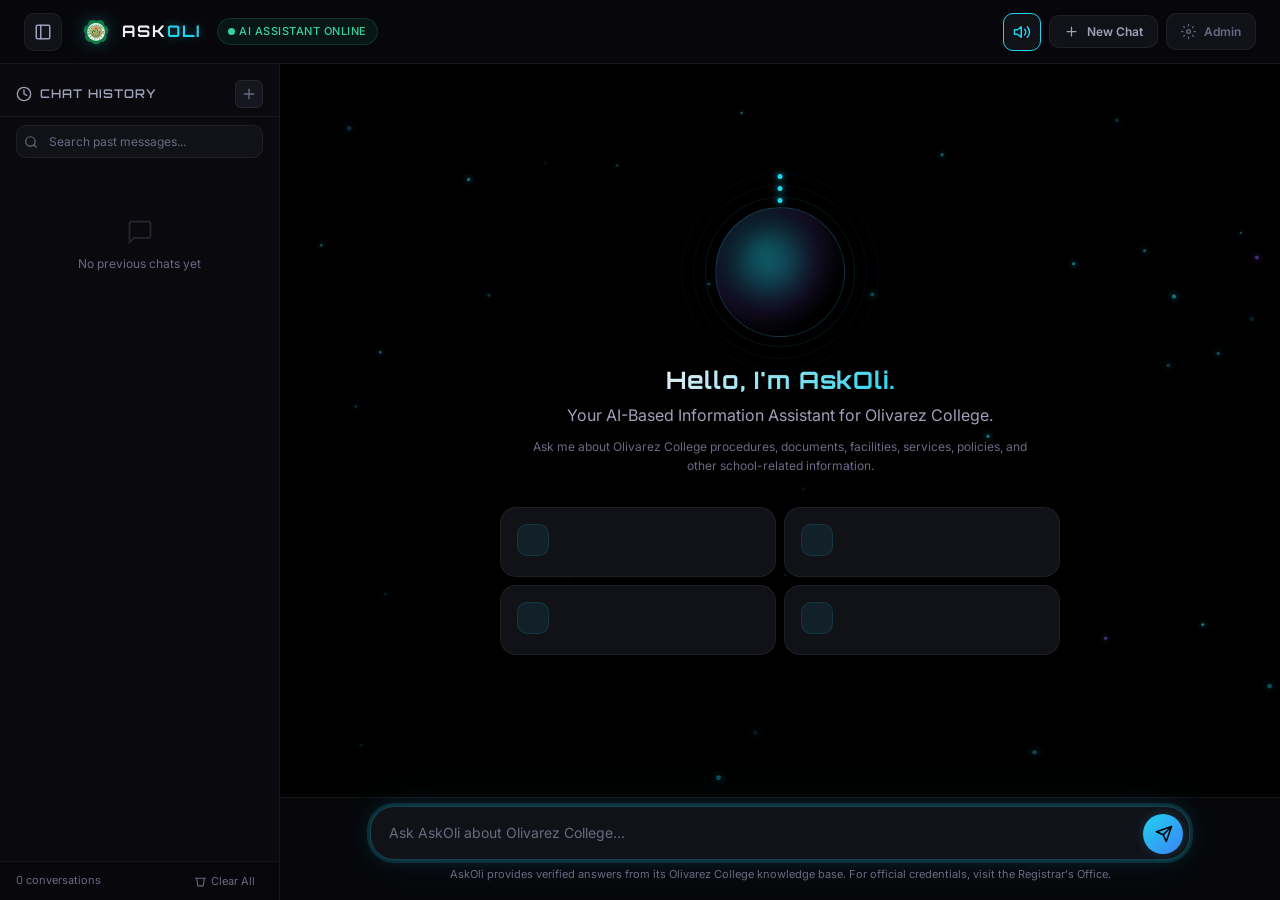
==== index.html @ 495a698f "Add files via upload" ====
<!DOCTYPE html>
<html lang="en">

<head>
  <meta charset="UTF-8">
  <meta name="viewport" content="width=device-width, initial-scale=1.0">
  <meta name="description"
    content="AskOli — An AI-Based Information Assistant for Olivarez College. Get instant answers about school procedures, documents, facilities, services, and policies.">
  <title>AskOli — AI Information Assistant | Olivarez College</title>
  <link rel="icon" href="assets/olivarez_logo.png" type="image/png">
  <link rel="stylesheet" href="css/main.css">
  <link rel="stylesheet" href="css/chat.css">
</head>

<body>

  <!-- ═══ Particle Background Canvas ═══ -->
  <canvas id="particles-canvas"></canvas>

  <!-- ═══ Chat Application ═══ -->
  <div class="chat-app">

    <!-- ═══ Header ═══ -->
    <header class="chat-header" id="chat-header">
      <div class="header-left">
        <!-- Sidebar Toggle -->
        <button class="header-icon-btn" id="sidebar-toggle-btn" title="Toggle Chat History">
          <svg viewBox="0 0 24 24" fill="none" stroke="currentColor" stroke-width="2" stroke-linecap="round"
            stroke-linejoin="round">
            <rect x="3" y="3" width="18" height="18" rx="2" ry="2" />
            <line x1="9" y1="3" x2="9" y2="21" />
          </svg>
        </button>

        <div class="header-logo">
          <img src="assets/olivarez_logo.png" alt="Olivarez College Logo" class="school-logo-img">
          <div class="logo-text">ASK<span class="logo-highlight">OLI</span></div>
        </div>

        <div class="header-status">
          <span class="status-dot"></span>
          <span class="status-text">AI Assistant Online</span>
        </div>
      </div>

      <div class="header-right">
        <!-- Quick Voice / Mute Toggle -->
        <button class="header-icon-btn" id="voice-quick-toggle" title="Toggle Voice / Read Aloud">
          <svg viewBox="0 0 24 24" fill="none" stroke="currentColor" stroke-width="2" stroke-linecap="round" stroke-linejoin="round">
            <polygon points="11 5 6 9 2 9 2 15 6 15 11 19 11 5"></polygon>
            <path id="voice-icon-waves" d="M19.07 4.93a10 10 0 0 1 0 14.14M15.54 8.46a5 5 0 0 1 0 7.07"></path>
          </svg>
        </button>

        <!-- New Chat -->
        <button class="header-btn" id="new-chat-btn" title="Start a new conversation">
          <svg viewBox="0 0 24 24" fill="none" stroke="currentColor" stroke-width="2" stroke-linecap="round"
            stroke-linejoin="round">
            <path d="M12 5v14M5 12h14" />
          </svg>
          <span>New Chat</span>
        </button>

        <a href="admin.html" class="header-btn admin-link" title="Admin Dashboard">
          <svg viewBox="0 0 24 24" fill="none" stroke="currentColor" stroke-width="2" stroke-linecap="round"
            stroke-linejoin="round">
            <circle cx="12" cy="12" r="3" />
            <path
              d="M12 1v2M12 21v2M4.22 4.22l1.42 1.42M18.36 18.36l1.42 1.42M1 12h2M21 12h2M4.22 19.78l1.42-1.42M18.36 5.64l1.42-1.42" />
          </svg>
          <span>Admin</span>
        </a>
      </div>
    </header>

    <!-- ═══ App Body with Sidebar & Chat ═══ -->
    <div class="chat-layout">

      <!-- ═══ Collapsible History Sidebar ═══ -->
      <aside class="chat-sidebar" id="chat-sidebar">
        <div class="sidebar-header">
          <div class="sidebar-title">
            <svg viewBox="0 0 24 24" fill="none" stroke="currentColor" stroke-width="2" stroke-linecap="round"
              stroke-linejoin="round" width="16" height="16">
              <circle cx="12" cy="12" r="10" />
              <polyline points="12 6 12 12 16 14" />
            </svg>
            <span>Chat History</span>
          </div>
          <button class="sidebar-mini-btn" id="sidebar-new-btn" title="Start New Conversation">
            <svg viewBox="0 0 24 24" fill="none" stroke="currentColor" stroke-width="2" stroke-linecap="round"
              stroke-linejoin="round" width="16" height="16">
              <line x1="12" y1="5" x2="12" y2="19" />
              <line x1="5" y1="12" x2="19" y2="12" />
            </svg>
          </button>
        </div>

        <!-- Search History -->
        <div class="history-search-wrap">
          <svg viewBox="0 0 24 24" fill="none" stroke="currentColor" stroke-width="2" stroke-linecap="round"
            stroke-linejoin="round" width="14" height="14">
            <circle cx="11" cy="11" r="8" />
            <line x1="21" y1="21" x2="16.65" y2="16.65" />
          </svg>
          <input type="text" id="history-search-input" placeholder="Search past messages..." autocomplete="off">
        </div>

        <!-- Sessions List -->
        <div class="history-list" id="history-list">
          <!-- Dynamically injected by JS -->
        </div>

        <!-- Sidebar Footer -->
        <div class="sidebar-footer">
          <span class="session-count-label" id="session-count-label">0 conversations</span>
          <button class="clear-history-btn" id="clear-history-btn" title="Clear all saved conversations">
            <svg viewBox="0 0 24 24" fill="none" stroke="currentColor" stroke-width="2" stroke-linecap="round"
              stroke-linejoin="round" width="13" height="13">
              <polyline points="3 6 5 6 21 6" />
              <path d="M19 6l-2 14H7L5 6" />
            </svg>
            <span>Clear All</span>
          </button>
        </div>
      </aside>

      <!-- Sidebar Overlay for mobile -->
      <div class="sidebar-overlay" id="sidebar-overlay"></div>

      <!-- ═══ Main Chat Area ═══ -->
      <main class="chat-main">

        <!-- ═══ Welcome Screen ═══ -->
        <div class="welcome-screen" id="welcome-screen">
          <!-- AI Orb -->
          <div class="welcome-orb-container">
            <div class="orb-ring"></div>
            <div class="orb-ring"></div>
            <div class="orb-ring"></div>
            <div class="welcome-orb"></div>
          </div>

          <h1 class="welcome-heading">Hello, I'm AskOli.</h1>
          <p class="welcome-subheading">Your AI-Based Information Assistant for Olivarez College.</p>
          <p class="welcome-description">Ask me about Olivarez College procedures, documents, facilities, services,
            policies, and other school-related information.</p>

          <!-- Suggestion Cards -->

          <div class="suggestions-grid">
            <div class="suggestion-card" data-question="How do I request a Transcript of Records?">
              <div class="suggestion-icon"></div>
              <div class="suggestion-label"></div>
              <div class="suggestion-text"></div>
            </div>
            <div class="suggestion-card" data-question="What are the enrollment requirements for new students?">
              <div class="suggestion-icon"></div>
              <div class="suggestion-label"></div>
              <div class="suggestion-text"></div>
            </div>
            <div class="suggestion-card" data-question="Where is the Registrar's Office located?">
              <div class="suggestion-icon"></div>
              <div class="suggestion-label"></div>
              <div class="suggestion-text"></div>
            </div>
            <div class="suggestion-card" data-question="What programs does Olivarez College offer?">
              <div class="suggestion-icon"></div>
              <div class="suggestion-label"></div>
              <div class="suggestion-text"></div>
            </div>
          </div>
        </div>

        <!-- ═══ Conversation Area ═══ -->
        <div class="chat-conversation" id="chat-conversation">
          <div class="chat-spacer"></div>
          <div id="chat-messages"></div>

          <!-- Typing Indicator -->
          <div class="typing-indicator" id="typing-indicator">
            <div class="message-avatar">
              <svg viewBox="0 0 24 24" fill="none" stroke="currentColor" stroke-width="2" stroke-linecap="round"
                stroke-linejoin="round">
                <path d="M12 2a4 4 0 0 1 4 4v2a4 4 0 0 1-8 0V6a4 4 0 0 1 4-4z" />
                <path d="M16 14H8a4 4 0 0 0-4 4v2h16v-2a4 4 0 0 0-4-4z" />
                <circle cx="12" cy="6" r="1.5" fill="currentColor" />
              </svg>
            </div>
            <div class="typing-dots">
              <span></span>
              <span></span>
              <span></span>
            </div>
            <span class="typing-label">AskOli is thinking...</span>
          </div>
        </div>

        <!-- ═══ Chat Input Bar ═══ -->
        <div class="chat-input-bar">
          <div class="chat-input-container">
            <textarea id="chat-input" class="chat-input" rows="1" placeholder="Ask AskOli about Olivarez College..."
              autocomplete="off"></textarea>
            <button id="send-btn" class="send-btn" title="Send message">
              <svg viewBox="0 0 24 24" fill="none" stroke="currentColor" stroke-width="2" stroke-linecap="round"
                stroke-linejoin="round">
                <line x1="22" y1="2" x2="11" y2="13" />
                <polygon points="22 2 15 22 11 13 2 9 22 2" />
              </svg>
            </button>
          </div>
          <p class="chat-disclaimer">AskOli provides verified answers from its Olivarez College knowledge base. For
            official credentials, visit the Registrar's Office.</p>
        </div>
      </main>
    </div>
  </div>


  <!-- ═══ Toast Notification ═══ -->
  <div class="toast" id="chat-toast"></div>

  <!-- ═══ Scripts ═══ -->
  <script src="js/knowledgeBase.js"></script>
  <script src="js/chatHistory.js"></script>
  <script src="js/aiApi.js"></script>
  <script src="js/chatEngine.js"></script>
  <script src="js/voice.js"></script>
  <script src="js/particles.js"></script>
  <script src="js/chat.js"></script>
</body>

</html>
---- css/main.css ----
/* ============================================
   AskOli — Global Design System
   Black AI Theme
   ============================================ */

/* Google Fonts */
@import url('https://fonts.googleapis.com/css2?family=Inter:wght@300;400;500;600;700&family=Orbitron:wght@400;500;600;700;800;900&family=JetBrains+Mono:wght@400;500&display=swap');

/* ============================================
   CSS Custom Properties (Design Tokens)
   ============================================ */
:root {
  /* ---- Backgrounds ---- */
  --bg-primary: #000000;
  --bg-secondary: #0a0a0f;
  --bg-surface: #111118;
  --bg-surface-2: #16161f;
  --bg-surface-3: #1c1c28;
  --bg-card: #12121a;
  --bg-input: #0d0d14;
  --bg-hover: #1a1a26;

  /* ---- Text ---- */
  --text-primary: #f0f0f5;
  --text-secondary: #a0a0b8;
  --text-muted: #6a6a82;
  --text-accent: #7dd3fc;

  /* ---- AI Accent Colors ---- */
  --accent-cyan: #22d3ee;
  --accent-blue: #3b82f6;
  --accent-violet: #8b5cf6;
  --accent-purple: #a78bfa;
  --accent-electric: #06b6d4;

  /* ---- Glow Colors ---- */
  --glow-cyan: rgba(34, 211, 238, 0.15);
  --glow-cyan-strong: rgba(34, 211, 238, 0.35);
  --glow-blue: rgba(59, 130, 246, 0.15);
  --glow-violet: rgba(139, 92, 246, 0.15);
  --glow-white: rgba(255, 255, 255, 0.05);

  /* ---- Borders ---- */
  --border-subtle: rgba(255, 255, 255, 0.06);
  --border-medium: rgba(255, 255, 255, 0.1);
  --border-accent: rgba(34, 211, 238, 0.25);
  --border-accent-strong: rgba(34, 211, 238, 0.5);

  /* ---- Status ---- */
  --status-online: #34d399;
  --status-glow: rgba(52, 211, 153, 0.4);
  --status-error: #f87171;
  --status-warning: #fbbf24;

  /* ---- Spacing ---- */
  --space-xs: 4px;
  --space-sm: 8px;
  --space-md: 16px;
  --space-lg: 24px;
  --space-xl: 32px;
  --space-2xl: 48px;
  --space-3xl: 64px;

  /* ---- Typography ---- */
  --font-body: 'Inter', -apple-system, BlinkMacSystemFont, 'Segoe UI', sans-serif;
  --font-display: 'Orbitron', 'Inter', sans-serif;
  --font-mono: 'JetBrains Mono', 'Fira Code', monospace;

  --text-xs: 0.75rem;
  --text-sm: 0.875rem;
  --text-base: 1rem;
  --text-lg: 1.125rem;
  --text-xl: 1.25rem;
  --text-2xl: 1.5rem;
  --text-3xl: 2rem;
  --text-4xl: 2.5rem;

  /* ---- Border Radius ---- */
  --radius-sm: 6px;
  --radius-md: 10px;
  --radius-lg: 16px;
  --radius-xl: 24px;
  --radius-full: 9999px;

  /* ---- Shadows ---- */
  --shadow-sm: 0 1px 3px rgba(0, 0, 0, 0.5);
  --shadow-md: 0 4px 12px rgba(0, 0, 0, 0.6);
  --shadow-lg: 0 8px 32px rgba(0, 0, 0, 0.7);
  --shadow-glow-cyan: 0 0 20px rgba(34, 211, 238, 0.15), 0 0 60px rgba(34, 211, 238, 0.05);
  --shadow-glow-blue: 0 0 20px rgba(59, 130, 246, 0.15), 0 0 60px rgba(59, 130, 246, 0.05);

  /* ---- Transitions ---- */
  --transition-fast: 150ms ease;
  --transition-base: 250ms ease;
  --transition-slow: 400ms cubic-bezier(0.4, 0, 0.2, 1);

  /* ---- Z-index ---- */
  --z-bg: -1;
  --z-base: 1;
  --z-header: 100;
  --z-modal-backdrop: 200;
  --z-modal: 300;
  --z-toast: 400;
}

/* ============================================
   Reset & Base
   ============================================ */
*, *::before, *::after {
  margin: 0;
  padding: 0;
  box-sizing: border-box;
}

html {
  font-size: 16px;
  -webkit-font-smoothing: antialiased;
  -moz-osx-font-smoothing: grayscale;
  scroll-behavior: smooth;
}

body {
  font-family: var(--font-body);
  background-color: var(--bg-primary);
  color: var(--text-primary);
  line-height: 1.6;
  min-height: 100vh;
  overflow-x: hidden;
}

a {
  color: var(--accent-cyan);
  text-decoration: none;
  transition: color var(--transition-fast);
}
a:hover {
  color: var(--accent-blue);
}

button {
  font-family: var(--font-body);
  cursor: pointer;
  border: none;
  outline: none;
  background: none;
  color: var(--text-primary);
}

input, textarea, select {
  font-family: var(--font-body);
  background: var(--bg-input);
  color: var(--text-primary);
  border: 1px solid var(--border-subtle);
  outline: none;
  transition: border-color var(--transition-fast), box-shadow var(--transition-fast);
}
input:focus, textarea:focus, select:focus {
  border-color: var(--border-accent);
  box-shadow: 0 0 0 3px var(--glow-cyan);
}

::placeholder {
  color: var(--text-muted);
}

::-webkit-scrollbar {
  width: 6px;
}
::-webkit-scrollbar-track {
  background: var(--bg-primary);
}
::-webkit-scrollbar-thumb {
  background: var(--bg-surface-3);
  border-radius: var(--radius-full);
}
::-webkit-scrollbar-thumb:hover {
  background: var(--text-muted);
}

/* ============================================
   Utility Classes
   ============================================ */
.font-display {
  font-family: var(--font-display);
}
.font-mono {
  font-family: var(--font-mono);
}

.text-accent {
  color: var(--accent-cyan);
}
.text-muted {
  color: var(--text-muted);
}
.text-secondary {
  color: var(--text-secondary);
}

.glow-text {
  text-shadow: 0 0 10px rgba(34, 211, 238, 0.5), 0 0 40px rgba(34, 211, 238, 0.15);
}

.school-logo-img {
  width: 36px;
  height: 36px;
  object-fit: contain;
  filter: drop-shadow(0 0 8px rgba(34, 211, 238, 0.3));
  transition: transform var(--transition-base), filter var(--transition-base);
  display: block;
}

.school-logo-img:hover {
  transform: scale(1.08) rotate(2deg);
  filter: drop-shadow(0 0 14px rgba(34, 211, 238, 0.6)) drop-shadow(0 0 20px rgba(52, 211, 153, 0.3));
}

/* Glassmorphism surface */
.glass {
  background: rgba(17, 17, 24, 0.7);
  backdrop-filter: blur(20px);
  -webkit-backdrop-filter: blur(20px);
  border: 1px solid var(--border-subtle);
}

.glass-strong {
  background: rgba(17, 17, 24, 0.85);
  backdrop-filter: blur(30px);
  -webkit-backdrop-filter: blur(30px);
  border: 1px solid var(--border-medium);
}

/* ============================================
   Keyframe Animations
   ============================================ */

/* Subtle pulse for status indicators */
@keyframes pulse-glow {
  0%, 100% { opacity: 1; box-shadow: 0 0 4px var(--status-glow); }
  50% { opacity: 0.7; box-shadow: 0 0 12px var(--status-glow), 0 0 24px var(--status-glow); }
}

/* Fade in from bottom */
@keyframes fade-in-up {
  from {
    opacity: 0;
    transform: translateY(16px);
  }
  to {
    opacity: 1;
    transform: translateY(0);
  }
}

/* Fade in */
@keyframes fade-in {
  from { opacity: 0; }
  to { opacity: 1; }
}

/* Scale in */
@keyframes scale-in {
  from {
    opacity: 0;
    transform: scale(0.95);
  }
  to {
    opacity: 1;
    transform: scale(1);
  }
}

/* Gentle float */
@keyframes float {
  0%, 100% { transform: translateY(0); }
  50% { transform: translateY(-8px); }
}

/* Orb glow pulse */
@keyframes orb-pulse {
  0%, 100% {
    box-shadow: 0 0 30px rgba(34, 211, 238, 0.2), 0 0 60px rgba(34, 211, 238, 0.1), 0 0 120px rgba(139, 92, 246, 0.05);
  }
  50% {
    box-shadow: 0 0 40px rgba(34, 211, 238, 0.3), 0 0 80px rgba(34, 211, 238, 0.15), 0 0 160px rgba(139, 92, 246, 0.1);
  }
}

/* Typing dots bounce */
@keyframes typing-bounce {
  0%, 60%, 100% { transform: translateY(0); opacity: 0.4; }
  30% { transform: translateY(-6px); opacity: 1; }
}

/* Slide in from left */
@keyframes slide-in-left {
  from {
    opacity: 0;
    transform: translateX(-20px);
  }
  to {
    opacity: 1;
    transform: translateX(0);
  }
}

/* Slide in from right */
@keyframes slide-in-right {
  from {
    opacity: 0;
    transform: translateX(20px);
  }
  to {
    opacity: 1;
    transform: translateX(0);
  }
}

/* Spin */
@keyframes spin {
  from { transform: rotate(0deg); }
  to { transform: rotate(360deg); }
}

/* Background grid scroll */
@keyframes grid-scroll {
  from { transform: translateY(0); }
  to { transform: translateY(40px); }
}

/* ============================================
   Canvas Background
   ============================================ */
#particles-canvas {
  position: fixed;
  top: 0;
  left: 0;
  width: 100%;
  height: 100%;
  z-index: var(--z-bg);
  pointer-events: none;
}

/* ============================================
   Global Buttons & Forms
   ============================================ */
.btn-primary {
  display: inline-flex;
  align-items: center;
  gap: var(--space-sm);
  padding: 10px 20px;
  border-radius: var(--radius-md);
  font-size: var(--text-sm);
  font-weight: 600;
  background: linear-gradient(135deg, var(--accent-cyan), var(--accent-blue));
  color: var(--bg-primary);
  transition: all var(--transition-base);
  border: none;
  cursor: pointer;
}

.btn-primary:hover {
  box-shadow: var(--shadow-glow-cyan);
  transform: translateY(-1px);
}

.btn-primary svg {
  width: 16px;
  height: 16px;
}

.btn-secondary {
  display: inline-flex;
  align-items: center;
  gap: var(--space-sm);
  padding: 10px 20px;
  border-radius: var(--radius-md);
  font-size: var(--text-sm);
  font-weight: 500;
  background: var(--bg-surface);
  color: var(--text-secondary);
  border: 1px solid var(--border-subtle);
  transition: all var(--transition-base);
  cursor: pointer;
}

.btn-secondary:hover {
  border-color: var(--border-accent);
  color: var(--text-primary);
}

.form-group {
  margin-bottom: var(--space-md);
  text-align: left;
}

.form-group label {
  display: block;
  font-size: var(--text-xs);
  font-weight: 600;
  text-transform: uppercase;
  letter-spacing: 0.5px;
  color: var(--text-secondary);
  margin-bottom: var(--space-xs);
}

.form-group input,
.form-group textarea,
.form-group select {
  width: 100%;
  padding: 10px 14px;
  border-radius: var(--radius-md);
  font-size: var(--text-sm);
  background: var(--bg-input);
  border: 1px solid var(--border-subtle);
  color: var(--text-primary);
}

.form-group textarea {
  min-height: 100px;
  resize: vertical;
  line-height: 1.6;
}

/* ============================================
   Global Modal System
   ============================================ */
.modal-backdrop {
  position: fixed;
  top: 0;
  left: 0;
  right: 0;
  bottom: 0;
  width: 100vw;
  height: 100vh;
  background: rgba(0, 0, 0, 0.82);
  backdrop-filter: blur(12px);
  -webkit-backdrop-filter: blur(12px);
  z-index: var(--z-modal-backdrop);
  display: none;
  align-items: center;
  justify-content: center;
  padding: var(--space-lg);
  animation: fade-in 0.2s ease;
}

.modal-backdrop.active {
  display: flex !important;
}

.modal {
  background: var(--bg-surface);
  border: 1px solid var(--border-medium);
  border-radius: var(--radius-xl);
  max-width: 600px;
  width: 100%;
  max-height: 88vh;
  overflow-y: auto;
  box-shadow: var(--shadow-lg), var(--shadow-glow-cyan);
  animation: scale-in 0.3s ease;
  z-index: var(--z-modal);
  position: relative;
}

.modal-header {
  display: flex;
  align-items: center;
  justify-content: space-between;
  padding: var(--space-md) var(--space-xl);
  border-bottom: 1px solid var(--border-subtle);
  background: var(--bg-surface-2);
}

.modal-header h3 {
  font-family: var(--font-display);
  font-size: var(--text-base);
  font-weight: 600;
  letter-spacing: 0.5px;
  color: var(--text-primary);
}

.modal-close {
  width: 32px;
  height: 32px;
  border-radius: var(--radius-sm);
  display: flex;
  align-items: center;
  justify-content: center;
  color: var(--text-muted);
  background: transparent;
  border: none;
  cursor: pointer;
  transition: all var(--transition-fast);
}

.modal-close:hover {
  background: var(--bg-surface-3);
  color: var(--text-primary);
}

.modal-body {
  padding: var(--space-lg) var(--space-xl);
  max-height: calc(88vh - 130px);
  overflow-y: auto;
}

.modal-footer {
  display: flex;
  justify-content: flex-end;
  gap: var(--space-sm);
  padding: var(--space-md) var(--space-xl);
  border-top: 1px solid var(--border-subtle);
  background: var(--bg-surface-2);
}

/* ============================================
   Toast Notification
   ============================================ */
.toast {
  position: fixed;
  bottom: var(--space-lg);
  right: var(--space-lg);
  padding: var(--space-md) var(--space-xl);
  background: var(--bg-surface-2);
  border: 1px solid var(--border-accent);
  border-radius: var(--radius-md);
  font-size: var(--text-sm);
  color: var(--text-primary);
  z-index: var(--z-toast);
  animation: slide-in-right 0.3s ease;
  box-shadow: var(--shadow-glow-cyan);
  display: none;
}

.toast.visible {
  display: block;
}

.toast.error {
  border-color: rgba(248, 113, 113, 0.3);
  box-shadow: 0 0 20px rgba(248, 113, 113, 0.15);
}
---- css/chat.css ----
/* ============================================
   AskOli — Chat Interface Styles (Black AI Theme)
   ============================================ */

/* ============================================
   Layout
   ============================================ */
.chat-app {
  display: flex;
  flex-direction: column;
  height: 100vh;
  width: 100%;
  position: relative;
  overflow: hidden;
}

.chat-layout {
  display: flex;
  flex: 1;
  width: 100%;
  height: calc(100vh - 64px);
  position: relative;
  overflow: hidden;
}

/* ============================================
   Header
   ============================================ */
.chat-header {
  display: flex;
  align-items: center;
  justify-content: space-between;
  padding: var(--space-sm) var(--space-lg);
  background: rgba(8, 8, 12, 0.92);
  backdrop-filter: blur(24px);
  -webkit-backdrop-filter: blur(24px);
  border-bottom: 1px solid var(--border-subtle);
  z-index: var(--z-header);
  flex-shrink: 0;
  min-height: 64px;
}

.header-left {
  display: flex;
  align-items: center;
  gap: var(--space-md);
}

.header-icon-btn {
  width: 38px;
  height: 38px;
  border-radius: var(--radius-md);
  display: flex;
  align-items: center;
  justify-content: center;
  background: var(--bg-surface);
  border: 1px solid var(--border-subtle);
  color: var(--text-secondary);
  position: relative;
  transition: all var(--transition-base);
}

.header-icon-btn:hover {
  background: var(--bg-surface-2);
  border-color: var(--border-accent);
  color: var(--accent-cyan);
  box-shadow: var(--shadow-glow-cyan);
}

.header-icon-btn svg {
  width: 18px;
  height: 18px;
}

.settings-active-dot {
  position: absolute;
  top: 6px;
  right: 6px;
  width: 6px;
  height: 6px;
  border-radius: 50%;
  background: var(--accent-cyan);
  box-shadow: 0 0 8px var(--accent-cyan);
}

.header-logo {
  display: flex;
  align-items: center;
  gap: var(--space-sm);
}

.header-logo .logo-icon {
  width: 34px;
  height: 34px;
  display: flex;
  align-items: center;
  justify-content: center;
}

.header-logo .logo-icon svg {
  width: 34px;
  height: 34px;
}

.header-logo .logo-text {
  font-family: var(--font-display);
  font-size: var(--text-base);
  font-weight: 700;
  letter-spacing: 2px;
  color: var(--text-primary);
}

.header-logo .logo-text .logo-highlight {
  color: var(--accent-cyan);
  text-shadow: 0 0 8px rgba(34, 211, 238, 0.4);
}

.header-status {
  display: flex;
  align-items: center;
  gap: var(--space-xs);
  padding: 4px 10px;
  background: rgba(34, 211, 153, 0.08);
  border: 1px solid rgba(52, 211, 153, 0.15);
  border-radius: var(--radius-full);
}

.status-dot {
  width: 7px;
  height: 7px;
  border-radius: 50%;
  background: var(--status-online);
  animation: pulse-glow 2s ease-in-out infinite;
}

.status-text {
  font-size: 11px;
  color: var(--status-online);
  font-weight: 500;
  letter-spacing: 0.5px;
  text-transform: uppercase;
}

/* Header Right Section */
.header-right {
  display: flex;
  align-items: center;
  gap: var(--space-sm);
}

.header-btn {
  display: flex;
  align-items: center;
  gap: var(--space-sm);
  padding: 8px 14px;
  border-radius: var(--radius-md);
  font-size: var(--text-xs);
  font-weight: 600;
  color: var(--text-secondary);
  background: var(--bg-surface);
  border: 1px solid var(--border-subtle);
  transition: all var(--transition-base);
}

.header-btn:hover {
  background: var(--bg-surface-2);
  border-color: var(--border-accent);
  color: var(--text-primary);
  box-shadow: var(--shadow-glow-cyan);
}

.header-btn svg {
  width: 15px;
  height: 15px;
}

.header-btn.ai-settings-btn {
  background: rgba(34, 211, 238, 0.06);
  border-color: rgba(34, 211, 238, 0.2);
  color: var(--accent-cyan);
}

.header-btn.ai-settings-btn:hover {
  background: rgba(34, 211, 238, 0.12);
  border-color: var(--accent-cyan);
}

.header-btn.admin-link {
  color: var(--text-muted);
}

.header-btn.admin-link:hover {
  color: var(--accent-cyan);
}

/* ============================================
   Collapsible History Sidebar
   ============================================ */
.chat-sidebar {
  width: 280px;
  height: 100%;
  background: rgba(10, 10, 15, 0.95);
  backdrop-filter: blur(20px);
  -webkit-backdrop-filter: blur(20px);
  border-right: 1px solid var(--border-subtle);
  display: flex;
  flex-direction: column;
  transition: width 0.3s cubic-bezier(0.4, 0, 0.2, 1), transform 0.3s cubic-bezier(0.4, 0, 0.2, 1);
  z-index: 90;
  flex-shrink: 0;
  overflow: hidden;
}

.chat-sidebar.collapsed {
  width: 0;
  border-right-color: transparent;
  pointer-events: none;
}

.sidebar-header {
  display: flex;
  align-items: center;
  justify-content: space-between;
  padding: var(--space-md) var(--space-md) var(--space-sm);
  border-bottom: 1px solid var(--border-subtle);
}

.sidebar-title {
  display: flex;
  align-items: center;
  gap: 8px;
  font-family: var(--font-display);
  font-size: var(--text-xs);
  font-weight: 600;
  letter-spacing: 1px;
  text-transform: uppercase;
  color: var(--text-secondary);
}

.sidebar-mini-btn {
  width: 28px;
  height: 28px;
  border-radius: var(--radius-sm);
  display: flex;
  align-items: center;
  justify-content: center;
  background: var(--bg-surface-2);
  border: 1px solid var(--border-subtle);
  color: var(--text-muted);
  transition: all var(--transition-fast);
}

.sidebar-mini-btn:hover {
  background: rgba(34, 211, 238, 0.1);
  border-color: var(--border-accent);
  color: var(--accent-cyan);
}

/* History Search Input */
.history-search-wrap {
  padding: var(--space-sm) var(--space-md);
  position: relative;
}

.history-search-wrap svg {
  position: absolute;
  left: 24px;
  top: 50%;
  transform: translateY(-50%);
  color: var(--text-muted);
}

.history-search-wrap input {
  width: 100%;
  padding: 8px 12px 8px 32px;
  border-radius: var(--radius-md);
  font-size: var(--text-xs);
  background: var(--bg-surface);
  border: 1px solid var(--border-subtle);
}

.history-search-wrap input:focus {
  border-color: var(--border-accent);
  box-shadow: 0 0 0 2px var(--glow-cyan);
}

/* History List Container */
.history-list {
  flex: 1;
  overflow-y: auto;
  padding: var(--space-xs) var(--space-sm);
  display: flex;
  flex-direction: column;
  gap: 4px;
}

.history-item {
  display: flex;
  align-items: center;
  justify-content: space-between;
  padding: 9px 12px;
  border-radius: var(--radius-md);
  background: transparent;
  border: 1px solid transparent;
  color: var(--text-secondary);
  font-size: var(--text-xs);
  cursor: pointer;
  transition: all var(--transition-fast);
  text-align: left;
  user-select: none;
}

.history-item:hover {
  background: var(--bg-surface);
  border-color: var(--border-subtle);
  color: var(--text-primary);
}

.history-item.active {
  background: rgba(34, 211, 238, 0.08);
  border-color: var(--border-accent);
  color: var(--accent-cyan);
  box-shadow: var(--shadow-glow-cyan);
}

.history-item-content {
  display: flex;
  flex-direction: column;
  gap: 2px;
  overflow: hidden;
  flex: 1;
}

.history-item-title {
  white-space: nowrap;
  overflow: hidden;
  text-overflow: ellipsis;
  font-weight: 500;
}

.history-item-time {
  font-size: 10px;
  color: var(--text-muted);
}

.history-item-delete {
  opacity: 0;
  width: 22px;
  height: 22px;
  border-radius: var(--radius-sm);
  display: flex;
  align-items: center;
  justify-content: center;
  color: var(--text-muted);
  transition: all var(--transition-fast);
  margin-left: 6px;
}

.history-item:hover .history-item-delete {
  opacity: 1;
}

.history-item-delete:hover {
  color: var(--status-error);
  background: rgba(248, 113, 113, 0.15);
}

.history-empty-state {
  text-align: center;
  padding: var(--space-2xl) var(--space-md);
  color: var(--text-muted);
  font-size: var(--text-xs);
  display: flex;
  flex-direction: column;
  align-items: center;
  gap: 8px;
}

.history-empty-state svg {
  opacity: 0.3;
}

/* Sidebar Footer */
.sidebar-footer {
  padding: var(--space-sm) var(--space-md);
  border-top: 1px solid var(--border-subtle);
  display: flex;
  align-items: center;
  justify-content: space-between;
  background: rgba(6, 6, 10, 0.6);
}

.session-count-label {
  font-size: 11px;
  color: var(--text-muted);
}

.clear-history-btn {
  display: flex;
  align-items: center;
  gap: 4px;
  font-size: 11px;
  color: var(--text-muted);
  padding: 4px 8px;
  border-radius: var(--radius-sm);
  transition: all var(--transition-fast);
}

.clear-history-btn:hover {
  color: var(--status-error);
  background: rgba(248, 113, 113, 0.1);
}

.sidebar-overlay {
  display: none;
}

/* ============================================
   Main Chat Area
   ============================================ */
.chat-main {
  flex: 1;
  display: flex;
  flex-direction: column;
  overflow: hidden;
  position: relative;
  height: 100%;
}

/* ============================================
   Welcome Screen
   ============================================ */
.welcome-screen {
  flex: 1;
  display: flex;
  flex-direction: column;
  align-items: center;
  justify-content: center;
  padding: var(--space-xl);
  text-align: center;
  animation: fade-in 0.8s ease;
  overflow-y: auto;
}

.welcome-screen.hidden {
  display: none;
}

.welcome-orb-container {
  position: relative;
  width: 130px;
  height: 130px;
  margin-bottom: var(--space-lg);
  animation: float 6s ease-in-out infinite;
}

.welcome-orb {
  width: 100%;
  height: 100%;
  border-radius: 50%;
  background: radial-gradient(circle at 35% 35%, rgba(34, 211, 238, 0.25), rgba(139, 92, 246, 0.12) 50%, transparent 70%);
  border: 1px solid rgba(34, 211, 238, 0.2);
  animation: orb-pulse 4s ease-in-out infinite;
  position: relative;
}

.welcome-orb::before {
  content: '';
  position: absolute;
  inset: 15%;
  border-radius: 50%;
  background: radial-gradient(circle at 40% 40%, rgba(34, 211, 238, 0.3), transparent 60%);
  filter: blur(8px);
}

.orb-ring {
  position: absolute;
  inset: -10px;
  border-radius: 50%;
  border: 1px solid rgba(34, 211, 238, 0.1);
  animation: spin 20s linear infinite;
}

.orb-ring:nth-child(2) {
  inset: -22px;
  border-color: rgba(139, 92, 246, 0.08);
  animation-duration: 30s;
  animation-direction: reverse;
}

.orb-ring:nth-child(3) {
  inset: -34px;
  border-color: rgba(59, 130, 246, 0.06);
  animation-duration: 40s;
}

.orb-ring::after {
  content: '';
  position: absolute;
  width: 5px;
  height: 5px;
  background: var(--accent-cyan);
  border-radius: 50%;
  top: 0;
  left: 50%;
  transform: translateX(-50%);
  box-shadow: 0 0 6px var(--accent-cyan);
}

.welcome-heading {
  font-family: var(--font-display);
  font-size: var(--text-2xl);
  font-weight: 700;
  letter-spacing: 1px;
  margin-bottom: var(--space-xs);
  background: linear-gradient(135deg, var(--text-primary), var(--accent-cyan));
  -webkit-background-clip: text;
  -webkit-text-fill-color: transparent;
  background-clip: text;
}

.welcome-subheading {
  font-size: var(--text-base);
  color: var(--text-secondary);
  margin-bottom: var(--space-sm);
  max-width: 560px;
  font-weight: 400;
}

.welcome-description {
  font-size: var(--text-xs);
  color: var(--text-muted);
  max-width: 500px;
  margin-bottom: var(--space-xl);
  line-height: 1.6;
}

/* ============================================
   Suggestion Cards
   ============================================ */
.suggestions-grid {
  display: grid;
  grid-template-columns: repeat(2, 1fr);
  gap: var(--space-sm);
  max-width: 560px;
  width: 100%;
}

.suggestion-card {
  background: var(--bg-surface);
  border: 1px solid var(--border-subtle);
  border-radius: var(--radius-lg);
  padding: var(--space-md);
  text-align: left;
  cursor: pointer;
  transition: all var(--transition-base);
  position: relative;
  overflow: hidden;
}

.suggestion-card::before {
  content: '';
  position: absolute;
  inset: 0;
  border-radius: var(--radius-lg);
  opacity: 0;
  background: linear-gradient(135deg, rgba(34, 211, 238, 0.05), rgba(139, 92, 246, 0.03));
  transition: opacity var(--transition-base);
}

.suggestion-card:hover {
  border-color: var(--border-accent);
  transform: translateY(-2px);
  box-shadow: var(--shadow-glow-cyan);
}

.suggestion-card:hover::before {
  opacity: 1;
}

.suggestion-icon {
  display: flex;
  align-items: center;
  justify-content: center;
  width: 32px;
  height: 32px;
  border-radius: var(--radius-md);
  background: rgba(34, 211, 238, 0.08);
  border: 1px solid rgba(34, 211, 238, 0.12);
  margin-bottom: var(--space-xs);
  color: var(--accent-cyan);
  font-size: var(--text-base);
}

.suggestion-label {
  font-size: 10px;
  font-weight: 700;
  text-transform: uppercase;
  letter-spacing: 1px;
  color: var(--accent-cyan);
  margin-bottom: 2px;
}

.suggestion-text {
  font-size: var(--text-xs);
  color: var(--text-secondary);
  line-height: 1.4;
}

/* ============================================
   Conversation Area
   ============================================ */
.chat-conversation {
  flex: 1;
  overflow-y: auto;
  padding: var(--space-lg) var(--space-xl) var(--space-lg);
  display: none;
  flex-direction: column;
  gap: var(--space-md);
}

.chat-conversation.active {
  display: flex;
}

.chat-spacer {
  flex: 1;
}

#chat-messages {
  display: flex;
  flex-direction: column;
  gap: 20px;
  width: 100%;
}

/* ============================================
   Message Bubbles
   ============================================ */
.message {
  display: flex;
  gap: 12px;
  max-width: 840px;
  width: 100%;
  margin: 0 auto;
  animation: fade-in-up 0.35s ease;
}

.message.user {
  justify-content: flex-end;
}

.message.user .message-bubble {
  background: var(--bg-surface-3);
  border: 1px solid var(--border-medium);
  border-radius: var(--radius-lg) var(--radius-lg) 4px var(--radius-lg);
  padding: 12px 18px;
  max-width: 80%;
}

.message.bot {
  justify-content: flex-start;
}

.message.bot .message-bubble {
  background: var(--bg-surface);
  border: 1px solid var(--border-accent);
  border-radius: var(--radius-lg) var(--radius-lg) var(--radius-lg) 4px;
  padding: 16px 20px;
  box-shadow: 0 0 16px rgba(34, 211, 238, 0.04);
  max-width: 90%;
}

.message-avatar {
  width: 32px;
  height: 32px;
  border-radius: 50%;
  display: flex;
  align-items: center;
  justify-content: center;
  flex-shrink: 0;
  margin-top: 4px;
}

.message.bot .message-avatar {
  background: rgba(34, 211, 238, 0.1);
  border: 1px solid rgba(34, 211, 238, 0.2);
  color: var(--accent-cyan);
}

.message.bot .message-avatar svg {
  width: 18px;
  height: 18px;
}

.message-meta {
  display: flex;
  align-items: center;
  justify-content: space-between;
  gap: 8px;
  margin-bottom: 8px;
  font-size: 11px;
}

.message-meta-left {
  display: flex;
  align-items: center;
  gap: 6px;
}

.message-meta-right {
  display: flex;
  align-items: center;
  gap: 8px;
}

.msg-model-badge {
  display: inline-flex;
  align-items: center;
  gap: 4px;
  padding: 2px 8px;
  background: rgba(34, 211, 238, 0.08);
  border: 1px solid rgba(34, 211, 238, 0.15);
  border-radius: var(--radius-full);
  font-size: 10px;
  font-weight: 600;
  color: var(--accent-cyan);
}

/* ── Speaker / Read Aloud Button ── */
.msg-speaker-btn {
  display: inline-flex;
  align-items: center;
  justify-content: center;
  gap: 4px;
  background: transparent;
  border: 1px solid transparent;
  color: var(--text-muted);
  border-radius: var(--radius-sm);
  padding: 3px 6px;
  cursor: pointer;
  transition: all var(--transition-fast);
  font-size: 11px;
}

.msg-speaker-btn:hover {
  color: var(--accent-cyan);
  background: rgba(34, 211, 238, 0.1);
  border-color: rgba(34, 211, 238, 0.25);
  transform: translateY(-1px);
}

.msg-speaker-btn.speaking {
  color: var(--accent-cyan);
  background: rgba(34, 211, 238, 0.15);
  border-color: var(--accent-cyan);
  box-shadow: 0 0 10px rgba(34, 211, 238, 0.25);
}

/* ── Soundwave Equalizer Animation ── */
.soundwave-anim {
  display: inline-flex;
  align-items: center;
  gap: 2px;
  height: 12px;
}

.soundwave-anim span {
  display: block;
  width: 2px;
  background: var(--accent-cyan);
  border-radius: 1px;
  animation: soundwave-jump 0.8s ease-in-out infinite alternate;
}

.soundwave-anim span:nth-child(1) {
  height: 4px;
  animation-delay: 0s;
}

.soundwave-anim span:nth-child(2) {
  height: 10px;
  animation-delay: 0.2s;
}

.soundwave-anim span:nth-child(3) {
  height: 6px;
  animation-delay: 0.4s;
}

@keyframes soundwave-jump {
  0% {
    height: 3px;
  }
  100% {
    height: 12px;
  }
}

#voice-quick-toggle.muted {
  color: var(--text-muted);
  opacity: 0.6;
}

#voice-quick-toggle.active {
  color: var(--accent-cyan);
  border-color: var(--accent-cyan);
}

.message-content {
  font-size: var(--text-sm);
  line-height: 1.7;
  color: var(--text-primary);
}

.message-content p {
  margin-bottom: var(--space-sm);
}

.message-content p:last-child {
  margin-bottom: 0;
}

.message-content ul,
.message-content ol {
  margin: var(--space-sm) 0;
  padding-left: var(--space-lg);
}

.message-content li {
  margin-bottom: 4px;
}

.message-content strong {
  color: var(--accent-cyan);
  font-weight: 600;
}

.message-content .inline-code {
  font-family: var(--font-mono);
  font-size: 12px;
  background: rgba(255, 255, 255, 0.08);
  padding: 2px 6px;
  border-radius: 4px;
  color: var(--accent-purple);
}

.message-content .code-block {
  background: var(--bg-primary);
  border: 1px solid var(--border-subtle);
  border-radius: var(--radius-md);
  padding: var(--space-sm) var(--space-md);
  margin: var(--space-sm) 0;
  overflow-x: auto;
  font-family: var(--font-mono);
  font-size: 12px;
}

.msg-head {
  font-size: var(--text-base);
  font-weight: 700;
  color: var(--accent-cyan);
  margin: var(--space-sm) 0 4px;
}

.msg-subhead {
  font-size: var(--text-sm);
  font-weight: 600;
  color: var(--text-primary);
  margin: var(--space-sm) 0 4px;
}

.message-source {
  margin-top: var(--space-sm);
  padding-top: var(--space-xs);
  border-top: 1px solid var(--border-subtle);
  font-size: var(--text-xs);
  color: var(--text-muted);
  display: flex;
  align-items: center;
  gap: 4px;
}

/* Images */
.chat-image {
  max-width: 100%;
  height: auto;
  border-radius: var(--radius-md);
  margin: var(--space-sm) 0;
  border: 1px solid var(--border-accent);
  box-shadow: var(--shadow-sm);
  display: block;
}

/* ============================================
   Typing Indicator
   ============================================ */
.typing-indicator {
  display: none;
  gap: var(--space-sm);
  align-items: center;
  padding: var(--space-sm) 0;
  max-width: 820px;
  width: 100%;
  margin: 0 auto;
  animation: fade-in 0.3s ease;
}

.typing-indicator.active {
  display: flex;
}

.typing-indicator .message-avatar {
  background: rgba(34, 211, 238, 0.1);
  border: 1px solid rgba(34, 211, 238, 0.2);
  color: var(--accent-cyan);
}

.typing-dots {
  display: flex;
  gap: 5px;
  padding: 10px 16px;
  background: var(--bg-surface);
  border: 1px solid var(--border-accent);
  border-radius: var(--radius-lg);
}

.typing-dots span {
  width: 6px;
  height: 6px;
  border-radius: 50%;
  background: var(--accent-cyan);
  animation: typing-bounce 1.4s ease-in-out infinite;
  box-shadow: 0 0 4px rgba(34, 211, 238, 0.4);
}

.typing-dots span:nth-child(2) {
  animation-delay: 0.15s;
}

.typing-dots span:nth-child(3) {
  animation-delay: 0.3s;
}

.typing-label {
  font-size: var(--text-xs);
  color: var(--text-muted);
  font-style: italic;
}

/* ============================================
   Chat Input Bar
   ============================================ */
.chat-input-bar {
  padding: var(--space-sm) var(--space-lg) var(--space-md);
  background: rgba(8, 8, 12, 0.95);
  backdrop-filter: blur(20px);
  -webkit-backdrop-filter: blur(20px);
  border-top: 1px solid var(--border-subtle);
  flex-shrink: 0;
}

.chat-input-container {
  display: flex;
  align-items: flex-end;
  gap: var(--space-sm);
  max-width: 820px;
  margin: 0 auto;
  background: var(--bg-surface);
  border: 1px solid var(--border-subtle);
  border-radius: var(--radius-xl);
  padding: 5px 6px 5px 18px;
  transition: border-color var(--transition-base), box-shadow var(--transition-base);
}

.chat-input-container:focus-within {
  border-color: var(--border-accent);
  box-shadow: 0 0 0 3px var(--glow-cyan), var(--shadow-glow-cyan);
}

.chat-input {
  flex: 1;
  border: none;
  background: transparent;
  font-size: var(--text-sm);
  padding: 10px 0;
  resize: none;
  min-height: 42px;
  max-height: 120px;
  line-height: 1.5;
  color: var(--text-primary);
}

.chat-input:focus {
  border: none;
  box-shadow: none;
}

.send-btn {
  width: 40px;
  height: 40px;
  border-radius: 50%;
  background: linear-gradient(135deg, var(--accent-cyan), var(--accent-blue));
  display: flex;
  align-items: center;
  justify-content: center;
  flex-shrink: 0;
  transition: all var(--transition-base);
  box-shadow: 0 0 12px rgba(34, 211, 238, 0.2);
}

.send-btn:hover {
  transform: scale(1.06);
  box-shadow: 0 0 20px rgba(34, 211, 238, 0.35);
}

.send-btn svg {
  width: 18px;
  height: 18px;
  color: var(--bg-primary);
  margin-left: 2px;
}

.chat-disclaimer {
  text-align: center;
  font-size: 11px;
  color: var(--text-muted);
  margin-top: 6px;
  max-width: 820px;
  margin-left: auto;
  margin-right: auto;
}

/* ============================================
   AI Settings Modal & Form Elements
   ============================================ */
.ai-modal {
  max-width: 580px;
  width: 100%;
}

.settings-intro {
  font-size: var(--text-xs);
  color: var(--text-secondary);
  margin-bottom: var(--space-md);
  line-height: 1.5;
}

.setting-toggle-row {
  display: flex;
  align-items: center;
  justify-content: space-between;
  padding: var(--space-md);
  background: var(--bg-surface-2);
  border: 1px solid var(--border-subtle);
  border-radius: var(--radius-md);
  margin-bottom: var(--space-md);
}

.setting-label-bold {
  font-size: var(--text-sm);
  font-weight: 600;
  color: var(--text-primary);
}

.setting-desc {
  font-size: 11px;
  color: var(--text-muted);
  margin-top: 2px;
}

/* Toggle Switch */
.toggle-switch {
  position: relative;
  display: inline-block;
  width: 46px;
  height: 24px;
  flex-shrink: 0;
}

.toggle-switch input {
  opacity: 0;
  width: 0;
  height: 0;
}

.toggle-slider {
  position: absolute;
  cursor: pointer;
  top: 0;
  left: 0;
  right: 0;
  bottom: 0;
  background-color: var(--bg-surface-3);
  border: 1px solid var(--border-medium);
  transition: .3s;
  border-radius: 24px;
}

.toggle-slider:before {
  position: absolute;
  content: "";
  height: 16px;
  width: 16px;
  left: 3px;
  bottom: 3px;
  background-color: var(--text-muted);
  transition: .3s;
  border-radius: 50%;
}

input:checked+.toggle-slider {
  background-color: rgba(34, 211, 238, 0.2);
  border-color: var(--accent-cyan);
}

input:checked+.toggle-slider:before {
  transform: translateX(22px);
  background-color: var(--accent-cyan);
  box-shadow: 0 0 8px var(--accent-cyan);
}

/* Password eye input */
.password-input-wrap {
  position: relative;
  display: flex;
  align-items: center;
}

.password-input-wrap input {
  padding-right: 40px;
}

.btn-toggle-eye {
  position: absolute;
  right: 10px;
  color: var(--text-muted);
  display: flex;
  align-items: center;
  justify-content: center;
  padding: 4px;
  border-radius: var(--radius-sm);
}

.btn-toggle-eye:hover {
  color: var(--text-primary);
}

.field-hint {
  display: block;
  font-size: 11px;
  color: var(--text-muted);
  margin-top: 4px;
}

/* Test Diagnostic Box */
.test-connection-box {
  background: var(--bg-surface-2);
  border: 1px solid var(--border-subtle);
  border-radius: var(--radius-md);
  padding: var(--space-md);
  margin-top: var(--space-md);
}

.test-btn {
  font-size: 11px;
  padding: 6px 12px;
}

.test-result-status {
  font-size: 12px;
  padding: 8px 12px;
  border-radius: var(--radius-sm);
  background: var(--bg-input);
  border: 1px solid var(--border-subtle);
  color: var(--text-secondary);
  word-break: break-word;
}

.test-result-status.success {
  border-color: rgba(52, 211, 153, 0.3);
  background: rgba(52, 211, 153, 0.08);
  color: var(--status-online);
}

.test-result-status.error {
  border-color: rgba(248, 113, 113, 0.3);
  background: rgba(248, 113, 113, 0.08);
  color: var(--status-error);
}

/* ============================================
   Responsive Design
   ============================================ */
@media (max-width: 900px) {
  .chat-sidebar {
    position: absolute;
    top: 0;
    left: 0;
    bottom: 0;
    z-index: 150;
    transform: translateX(-100%);
    width: 280px;
  }

  .chat-sidebar.active-mobile {
    transform: translateX(0);
  }

  .sidebar-overlay.active {
    display: block;
    position: absolute;
    inset: 0;
    background: rgba(0, 0, 0, 0.6);
    backdrop-filter: blur(3px);
    z-index: 140;
  }
}

@media (max-width: 768px) {
  .chat-header {
    padding: var(--space-sm) var(--space-md);
  }

  .header-logo .logo-text {
    font-size: var(--text-sm);
  }

  .header-status {
    display: none;
  }

  .header-btn span {
    display: none;
  }

  .header-btn {
    padding: 7px 10px;
  }

  .welcome-heading {
    font-size: var(--text-xl);
  }

  .welcome-subheading {
    font-size: var(--text-sm);
  }

  .welcome-orb-container {
    width: 90px;
    height: 90px;
  }

  .suggestions-grid {
    grid-template-columns: 1fr;
  }

  .chat-conversation {
    padding: var(--space-md);
  }

  .message {
    max-width: 100%;
  }
}

@media (max-width: 480px) {
  .header-btn.admin-link {
    display: none;
  }
}
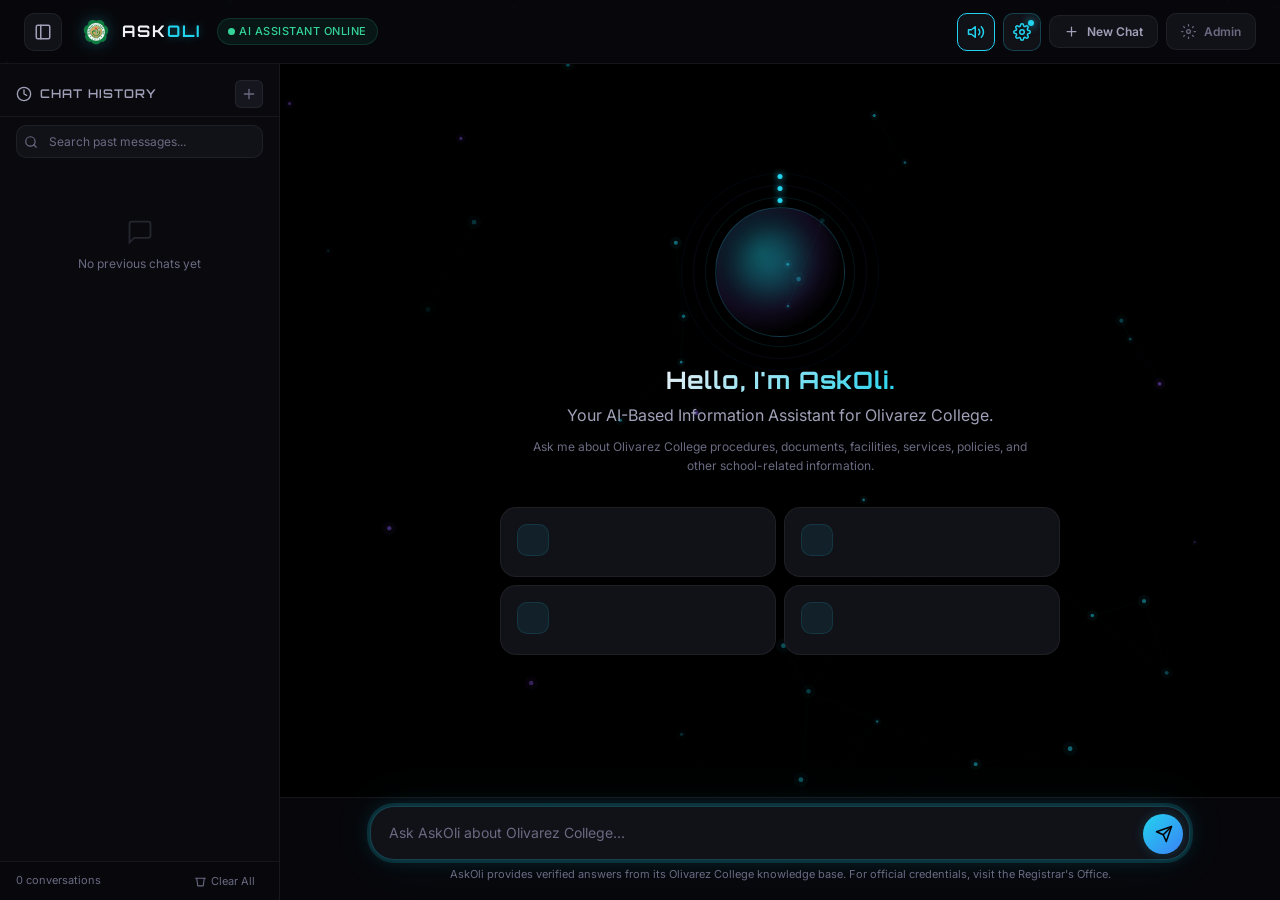
==== commit 05cb1b16: "Add files via upload" ====
--- a/index.html
+++ b/index.html
@@ -50,6 +50,17 @@
             <polygon points="11 5 6 9 2 9 2 15 6 15 11 19 11 5"></polygon>
             <path id="voice-icon-waves" d="M19.07 4.93a10 10 0 0 1 0 14.14M15.54 8.46a5 5 0 0 1 0 7.07"></path>
           </svg>
+        </button>
+
+        <!-- Discreet Settings & AI Configuration Button -->
+        <button class="header-icon-btn" id="open-ai-settings-btn" title="AI API & System Settings">
+          <svg viewBox="0 0 24 24" fill="none" stroke="currentColor" stroke-width="2" stroke-linecap="round"
+            stroke-linejoin="round">
+            <circle cx="12" cy="12" r="3" />
+            <path
+              d="M19.4 15a1.65 1.65 0 0 0 .33 1.82l.06.06a2 2 0 0 1 0 2.83 2 2 0 0 1-2.83 0l-.06-.06a1.65 1.65 0 0 0-1.82-.33 1.65 1.65 0 0 0-1 1.51V21a2 2 0 0 1-2 2 2 2 0 0 1-2-2v-.09A1.65 1.65 0 0 0 9 19.4a1.65 1.65 0 0 0-1.82.33l-.06.06a2 2 0 0 1-2.83 0 2 2 0 0 1 0-2.83l.06-.06a1.65 1.65 0 0 0 .33-1.82 1.65 1.65 0 0 0-1.51-1H3a2 2 0 0 1-2-2 2 2 0 0 1 2-2h.09A1.65 1.65 0 0 0 4.6 9a1.65 1.65 0 0 0-.33-1.82l-.06-.06a2 2 0 0 1 0-2.83 2 2 0 0 1 2.83 0l.06.06a1.65 1.65 0 0 0 1.82.33H9a1.65 1.65 0 0 0 1-1.51V3a2 2 0 0 1 2-2 2 2 0 0 1 2 2v.09a1.65 1.65 0 0 0 1 1.51 1.65 1.65 0 0 0 1.82-.33l.06-.06a2 2 0 0 1 2.83 0 2 2 0 0 1 0 2.83l-.06.06a1.65 1.65 0 0 0-.33 1.82V9a1.65 1.65 0 0 0 1.51 1H21a2 2 0 0 1 2 2 2 2 0 0 1-2 2h-.09a1.65 1.65 0 0 0-1.51 1z" />
+          </svg>
+          <span class="settings-active-dot" id="settings-active-dot" style="display:none;"></span>
         </button>
 
         <!-- New Chat -->
@@ -216,6 +227,172 @@
     </div>
   </div>
 
+  <!-- ═══ AI API Settings Modal ═══ -->
+  <div class="modal-backdrop" id="ai-settings-modal">
+    <div class="modal ai-modal">
+      <div class="modal-header">
+        <div style="display:flex; align-items:center; gap:8px;">
+          <span style="color:var(--accent-cyan); font-size:18px;">⚡</span>
+          <h3>External AI & API Configuration</h3>
+        </div>
+        <button class="modal-close" id="ai-modal-close">
+          <svg viewBox="0 0 24 24" fill="none" stroke="currentColor" stroke-width="2" stroke-linecap="round"
+            stroke-linejoin="round" width="18" height="18">
+            <line x1="18" y1="6" x2="6" y2="18" />
+            <line x1="6" y1="6" x2="18" y2="18" />
+          </svg>
+        </button>
+      </div>
+
+      <form id="ai-settings-form">
+        <div class="modal-body">
+          <p class="settings-intro">
+            Connect an external Large Language Model (e.g. <strong>Google Gemini</strong> or <strong>OpenAI</strong>) to
+            power natural responses while strictly grounding answers in the Olivarez College knowledge base.
+          </p>
+
+          <!-- Enable External AI Switch -->
+          <div class="setting-toggle-row">
+            <div>
+              <div class="setting-label-bold">Enable External AI Integration</div>
+              <div class="setting-desc">Use external LLM with Olivarez College RAG knowledge grounding</div>
+            </div>
+            <label class="toggle-switch">
+              <input type="checkbox" id="ai-enable-toggle">
+              <span class="toggle-slider"></span>
+            </label>
+          </div>
+
+          <!-- AI Provider -->
+          <div class="form-group">
+            <label for="ai-provider-select">AI Provider</label>
+            <select id="ai-provider-select">
+              <option value="gemini">Google Gemini (Recommended — Fast & Free tier available)</option>
+              <option value="openai">OpenAI (GPT-4o-mini / GPT-4o)</option>
+              <option value="groq">Groq (Ultra-Fast Llama 3.3)</option>
+              <option value="openrouter">OpenRouter (Multi-model gateway)</option>
+              <option value="custom">Custom (Ollama / LocalAI / OpenAI Compatible)</option>
+            </select>
+          </div>
+
+          <!-- Operation Mode -->
+          <div class="form-group">
+            <label for="ai-mode-select">Operation Mode</label>
+            <select id="ai-mode-select">
+              <option value="hybrid_rag">Hybrid RAG Grounding (Recommended — Injects Olivarez KB facts into AI)</option>
+              <option value="external_only">External AI Direct (Uses system prompt persona only)</option>
+              <option value="local_only">Local Engine Only (Offline keyword & TF-IDF match)</option>
+            </select>
+          </div>
+
+          <!-- API Key Input with show/hide -->
+          <div class="form-group">
+            <label for="ai-api-key">API Key</label>
+            <div class="password-input-wrap">
+              <input type="password" id="ai-api-key" placeholder="Paste your API key here (e.g. AIzaSy... or sk-...)"
+                autocomplete="off">
+              <button type="button" class="btn-toggle-eye" id="toggle-key-visibility" title="Show/Hide Key">
+                <svg viewBox="0 0 24 24" fill="none" stroke="currentColor" stroke-width="2" width="16" height="16">
+                  <path d="M1 12s4-8 11-8 11 8 11 8-4 8-11 8-11-8-11-8z" />
+                  <circle cx="12" cy="12" r="3" />
+                </svg>
+              </button>
+            </div>
+            <span class="field-hint" id="api-key-hint">Keys are stored locally in your browser and never sent anywhere
+              else.</span>
+          </div>
+
+          <!-- Model Name / Preset -->
+          <div class="form-group">
+            <label for="ai-model-input">Model Name</label>
+            <div style="display:flex; gap:8px;">
+              <input type="text" id="ai-model-input" placeholder="e.g. gemini-1.5-flash">
+              <select id="ai-model-presets" style="max-width:160px;">
+                <option value="">Presets</option>
+              </select>
+            </div>
+          </div>
+
+          <!-- Custom Base URL (Conditional) -->
+          <div class="form-group" id="custom-url-group" style="display:none;">
+            <label for="ai-custom-url">Custom Endpoint Base URL</label>
+            <input type="text" id="ai-custom-url" placeholder="http://localhost:11434/v1">
+          </div>
+
+          <!-- Live Connection Test Box -->
+          <div class="test-connection-box">
+            <div style="display:flex; justify-content:space-between; align-items:center; margin-bottom:8px;">
+              <span style="font-size:13px; font-weight:600; color:var(--text-secondary);">Connection Diagnostic</span>
+              <button type="button" class="btn-secondary test-btn" id="test-ai-conn-btn">
+                <span id="test-spinner" style="display:none;">⏳</span>
+                <span>Test API Connection</span>
+              </button>
+            </div>
+            <div class="test-result-status" id="test-result-status">Ready to test connection.</div>
+          </div>
+          <!-- ── Voice & Text-to-Speech Settings Section ── -->
+          <div style="margin-top:20px; padding-top:16px; border-top:1px solid var(--border-subtle);">
+            <div style="display:flex; align-items:center; gap:8px; margin-bottom:14px;">
+              <span style="color:var(--accent-cyan); font-size:16px;">🔊</span>
+              <h4 style="font-size:14px; font-weight:600; color:var(--text-primary);">Voice & Text-to-Speech (TTS)</h4>
+            </div>
+
+            <!-- Auto-read switch -->
+            <div class="setting-toggle-row">
+              <div>
+                <div class="setting-label-bold">Auto-Speak Responses</div>
+                <div class="setting-desc">Automatically read AskOli's answers aloud when received</div>
+              </div>
+              <label class="toggle-switch">
+                <input type="checkbox" id="voice-autoread-toggle">
+                <span class="toggle-slider"></span>
+              </label>
+            </div>
+
+            <!-- Voice Selector -->
+            <div class="form-group">
+              <label for="voice-select">Speech Voice</label>
+              <select id="voice-select">
+                <option value="">Loading system voices...</option>
+              </select>
+              <span class="field-hint">Choose any installed browser or system voice.</span>
+            </div>
+
+            <!-- Voice Speed & Pitch Controls -->
+            <div style="display:grid; grid-template-columns:1fr 1fr; gap:16px; margin-bottom:14px;">
+              <div class="form-group" style="margin-bottom:0;">
+                <div style="display:flex; justify-content:space-between; align-items:center; margin-bottom:4px;">
+                  <label for="voice-rate-slider" style="margin-bottom:0; font-size:12px;">Speech Speed</label>
+                  <span id="voice-rate-val" style="font-size:11px; color:var(--accent-cyan); font-weight:600;">1.0x</span>
+                </div>
+                <input type="range" id="voice-rate-slider" min="0.6" max="1.6" step="0.1" value="1.0" style="width:100%; accent-color:var(--accent-cyan); cursor:pointer;">
+              </div>
+
+              <div class="form-group" style="margin-bottom:0;">
+                <div style="display:flex; justify-content:space-between; align-items:center; margin-bottom:4px;">
+                  <label for="voice-pitch-slider" style="margin-bottom:0; font-size:12px;">Voice Pitch</label>
+                  <span id="voice-pitch-val" style="font-size:11px; color:var(--accent-purple); font-weight:600;">Normal</span>
+                </div>
+                <input type="range" id="voice-pitch-slider" min="0.6" max="1.4" step="0.1" value="1.0" style="width:100%; accent-color:var(--accent-purple); cursor:pointer;">
+              </div>
+            </div>
+
+            <!-- Test Voice Button -->
+            <div style="display:flex; justify-content:flex-end;">
+              <button type="button" class="btn-secondary" id="test-voice-btn" style="font-size:12px; padding:6px 14px;">
+                <span>🔊 Preview Selected Voice</span>
+              </button>
+            </div>
+          </div>
+        </div>
+
+        <div class="modal-footer">
+          <button type="button" class="btn-secondary" id="ai-modal-cancel">Cancel</button>
+          <button type="submit" class="btn-primary">Save & Apply</button>
+        </div>
+      </form>
+    </div>
+  </div>
 
   <!-- ═══ Toast Notification ═══ -->
   <div class="toast" id="chat-toast"></div>
